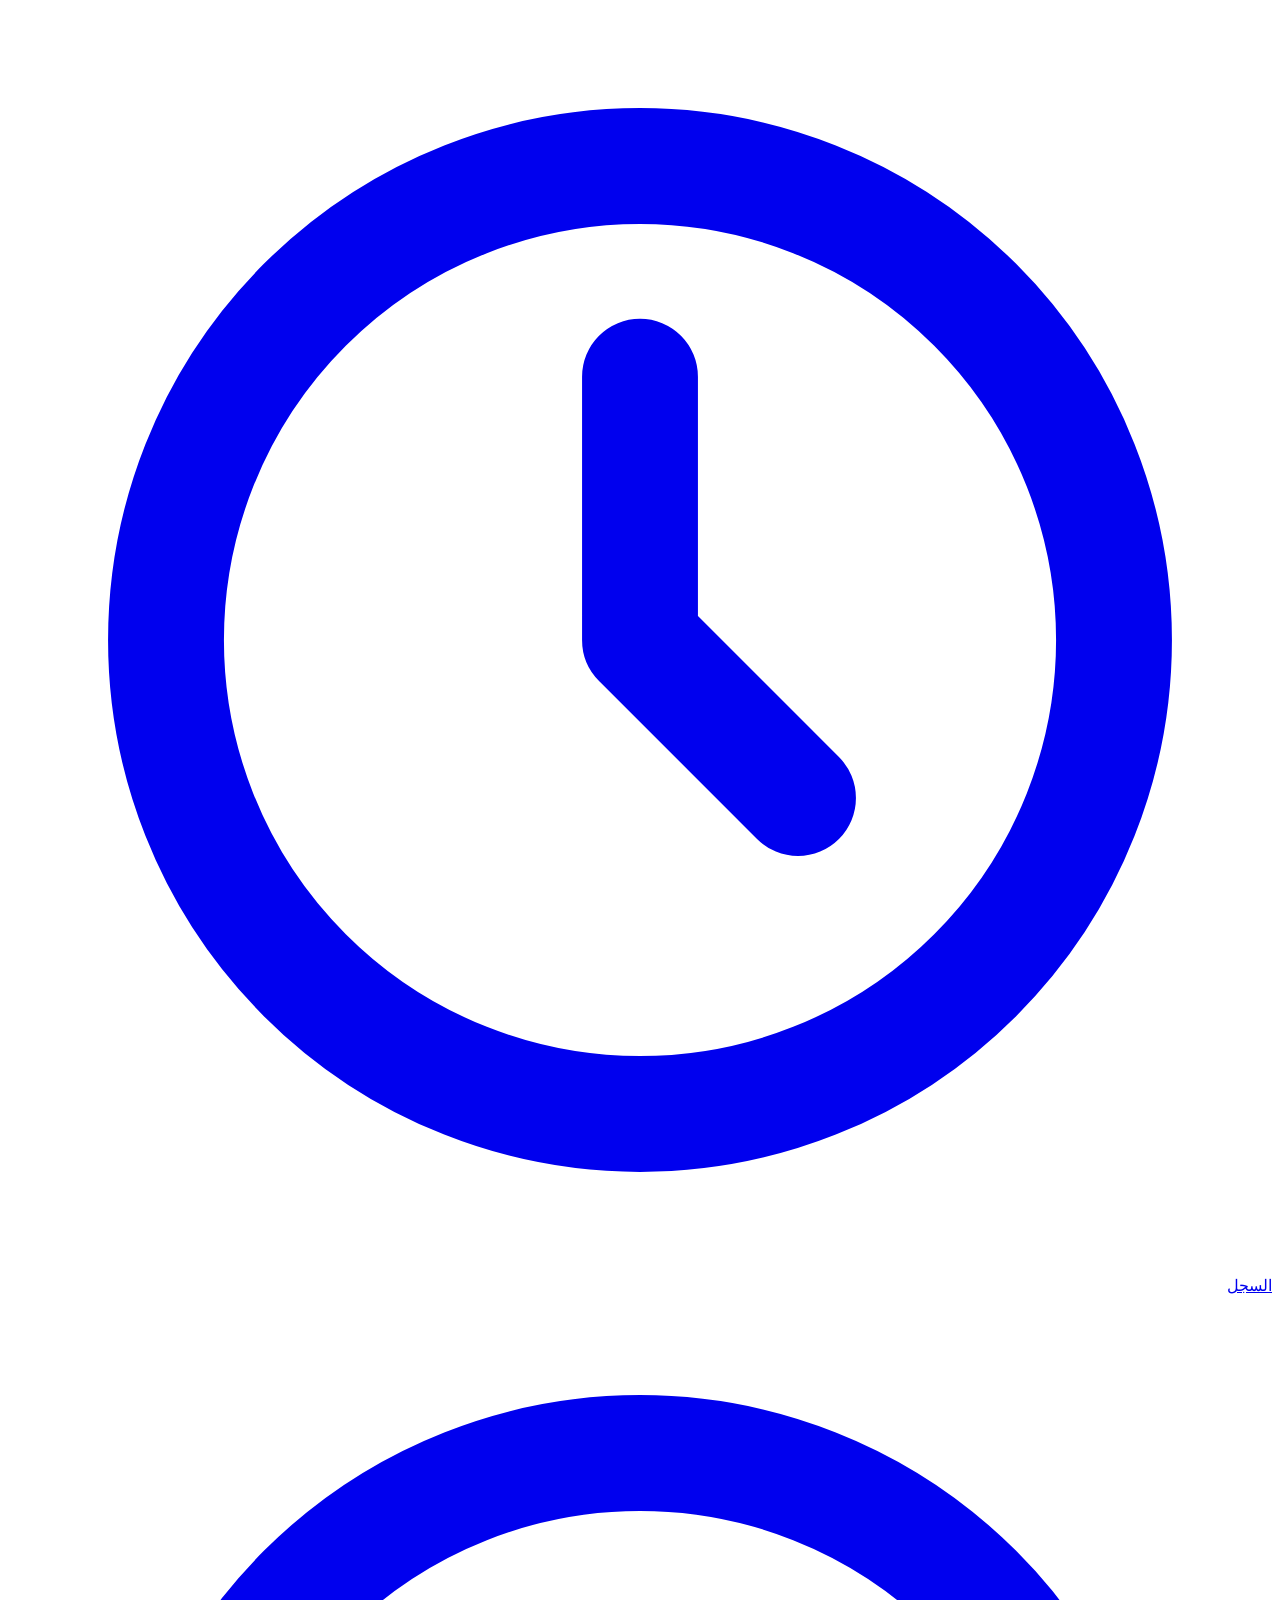
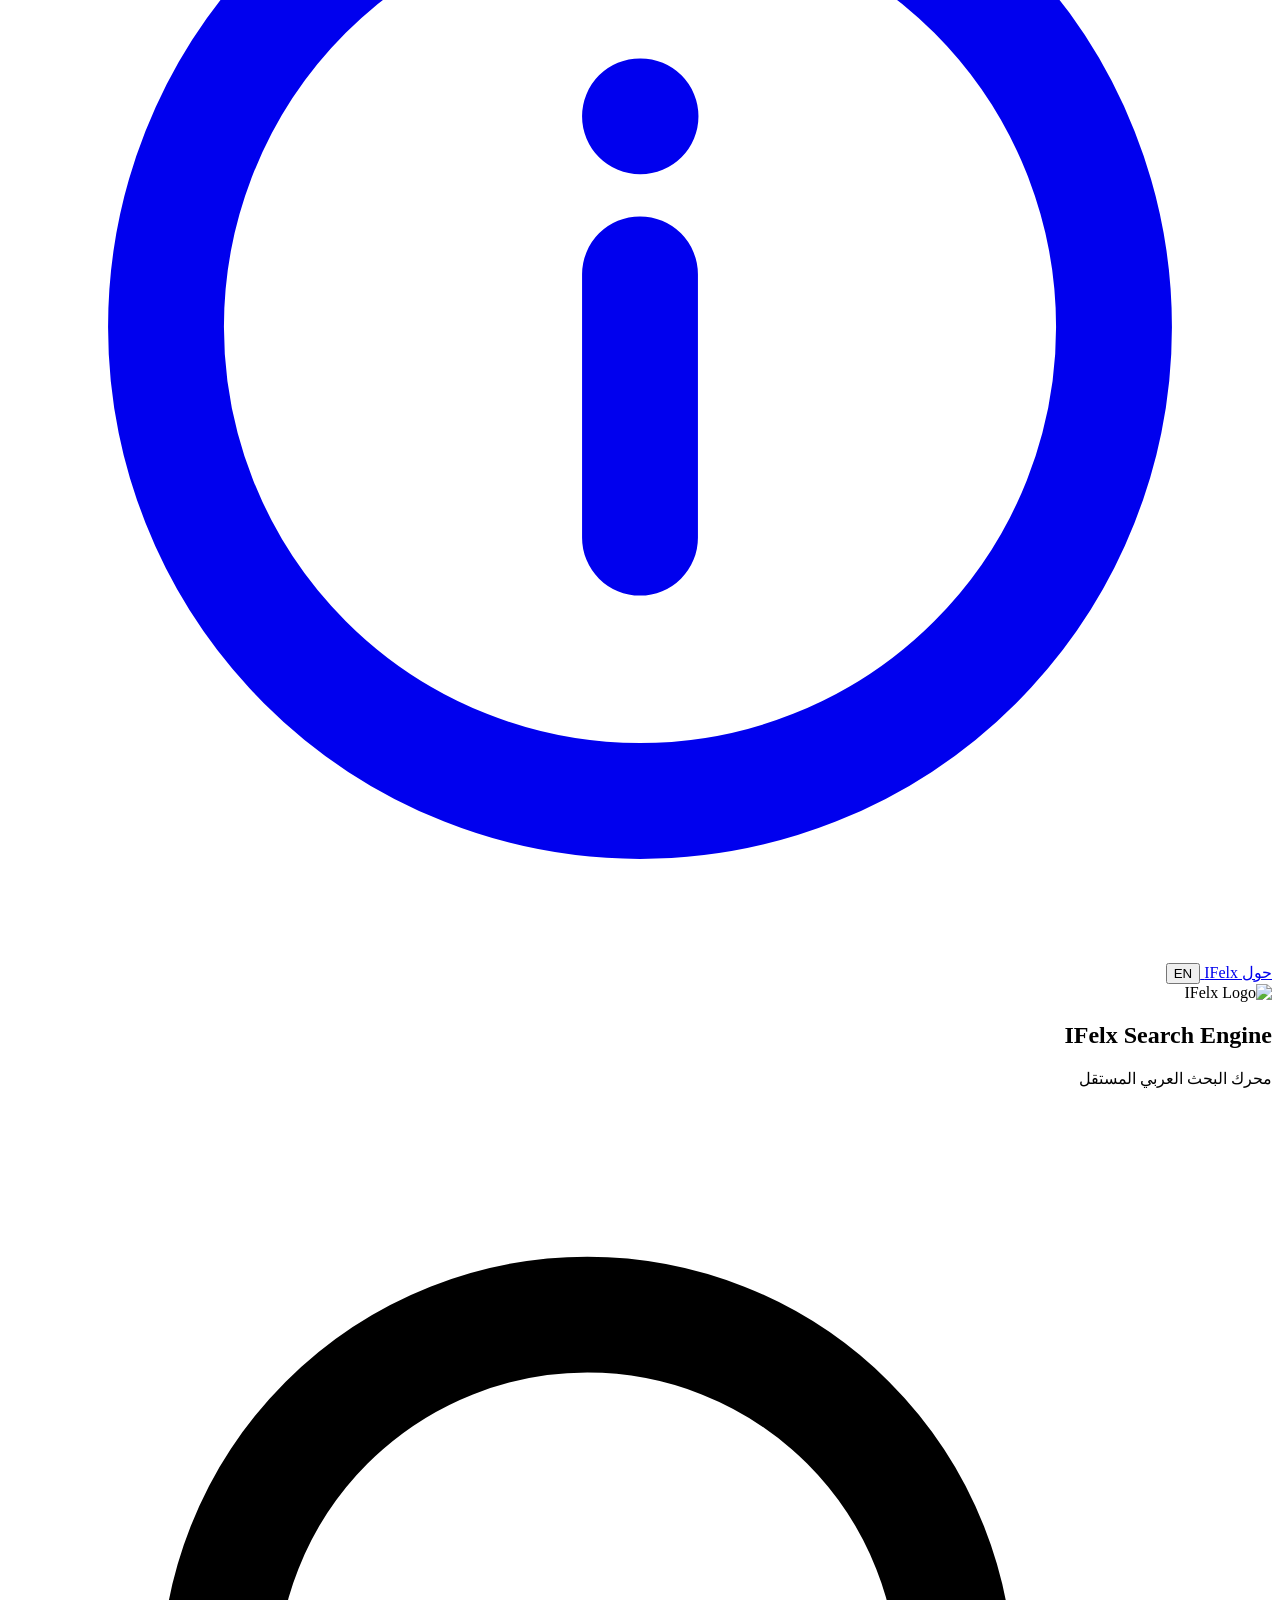
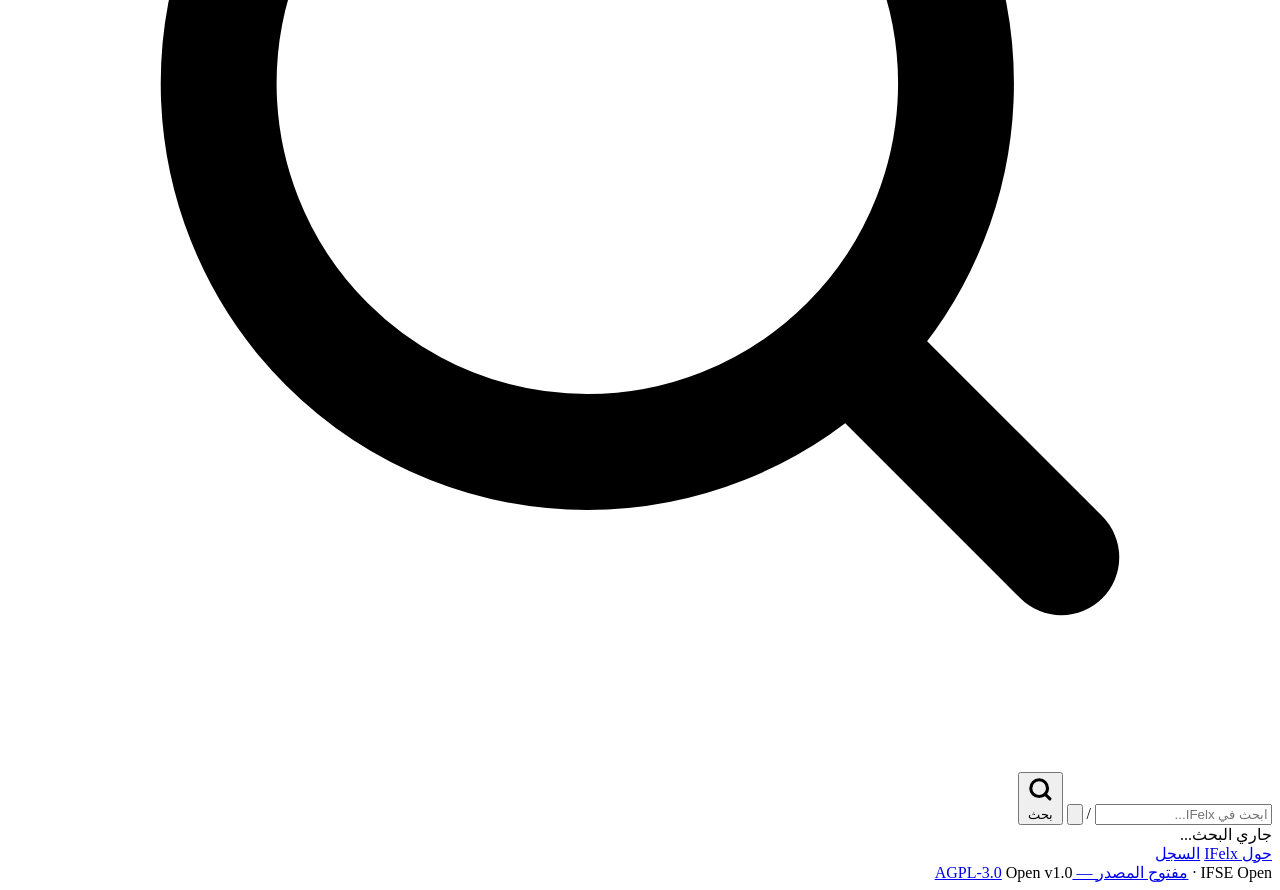
==== search/static/index.html @ 2abdf9db "IFSE Open 1.0: open-source IFelx search engine with its indexer Two Docker services sharing one SQLi" ====
<!DOCTYPE html>
<html lang="ar" dir="rtl">
<head>
    <meta charset="UTF-8">
    <meta name="viewport" content="width=device-width, initial-scale=1.0, viewport-fit=cover">
    <meta name="theme-color" content="#090909">
    <title>IFSE Open</title>
    <meta name="description" content="IFelx محرك بحث عربي سريع وآمن ومستقل">
    <meta name="keywords" content="بحث, محرك بحث عربي, IFelx, IFelx browser">
    <meta name="author" content="IFelx">
    <link rel="icon" href="/logo.png" type="image/png">
    <link rel="apple-touch-icon" href="/logo.png">
    <link rel="preconnect" href="https://fonts.googleapis.com">
    <link rel="preconnect" href="https://fonts.gstatic.com" crossorigin>
    <link rel="stylesheet" href="https://fonts.googleapis.com/css2?family=Cairo:wght@400..900&family=Inter:wght@400..700&display=swap" media="print" onload="this.media='all'">
    <noscript><link rel="stylesheet" href="https://fonts.googleapis.com/css2?family=Cairo:wght@400..900&family=Inter:wght@400..700&display=swap"></noscript>
    <link rel="preload" href="/logow-352.webp" as="image" type="image/webp" fetchpriority="high">
    <link rel="stylesheet" href="/style.css?v=open-1.0">
    <link rel="stylesheet" href="/customize.css?v=open-1.0">
    <script>try{if(localStorage.getItem("ifse_lang")==="en"){document.documentElement.lang="en";document.documentElement.dir="ltr";}}catch(e){}</script>
</head>
<body class="ifx-home">

<header class="ifx-home-bar">
    <nav class="ifx-home-nav" aria-label="IFelx">
        <a class="ifx-chip ifx-chip--collapse" href="/history" data-i18n-title="historyTitle">
            <svg viewBox="0 0 24 24" fill="none" stroke="currentColor" stroke-width="2.2" stroke-linecap="round" stroke-linejoin="round" aria-hidden="true"><circle cx="12" cy="12" r="9"/><path d="M12 7v5l3 3"/></svg>
            <span class="ifx-chip-label" data-i18n="history">السجل</span>
        </a>
        <a class="ifx-chip ifx-chip--collapse" href="/about" data-i18n-title="about">
            <svg viewBox="0 0 24 24" fill="none" stroke="currentColor" stroke-width="2.2" stroke-linecap="round" stroke-linejoin="round" aria-hidden="true"><circle cx="12" cy="12" r="9"/><path d="M12 11v5M12 8h.01"/></svg>
            <span class="ifx-chip-label" data-i18n="about">حول IFelx</span>
        </a>
        <button type="button" class="ifx-chip ifx-chip--lang" data-lang-toggle data-i18n-title="langTitle">EN</button>
    </nav>
</header>

<main class="ifx-home-main" id="main">

    <section class="ifx-home-hero">
        <div class="ifx-lockup">
            <span class="ifx-lockup-logo"><img src="/logow-352.webp" alt="IFelx Logo" width="88" height="88" fetchpriority="high"></span>
            <div class="ifx-lockup-text">
                <h1 class="ifx-hero-name">IFelx Search Engine</h1>
                <p class="ifx-hero-sub" data-i18n="brandSub">محرك البحث العربي المستقل</p>
            </div>
        </div>

        <div class="ifx-search ifx-search--hero" id="search" role="search">
            <div class="ifx-search-box">
                <svg class="ifx-search-lead" viewBox="0 0 24 24" fill="none" stroke="currentColor" stroke-width="2.2" stroke-linecap="round" aria-hidden="true"><circle cx="11" cy="11" r="7"/><path d="M20 20l-3.5-3.5"/></svg>
                <input type="search" class="ifx-search-input" id="searchInput"
                       placeholder="ابحث في IFelx..." data-i18n-ph="placeholder"
                       autocomplete="off" autocapitalize="off" spellcheck="false" enterkeyhint="search"
                       role="combobox" aria-autocomplete="list" aria-controls="acDropdown" aria-expanded="false"
                       aria-label="مربع البحث" data-i18n-label="searchBox">
                <span class="ifx-search-kbd" aria-hidden="true">/</span>
                <button type="button" class="ifx-search-clear" data-i18n-title="clear" title="مسح">
                    <svg viewBox="0 0 24 24" fill="none" stroke="currentColor" stroke-width="2.2" stroke-linecap="round" aria-hidden="true"><path d="M18 6 6 18M6 6l12 12"/></svg>
                </button>
                <button type="button" class="ifx-search-btn" data-i18n-title="search" title="بحث">
                    <svg viewBox="0 0 24 24" fill="none" stroke="currentColor" stroke-width="2.6" stroke-linecap="round" aria-hidden="true"><circle cx="11" cy="11" r="7"/><path d="M20 20l-3.5-3.5"/></svg>
                    <span class="ifx-search-btn-label" data-i18n="search">بحث</span>
                </button>
            </div>
            <div class="ifx-ac" id="acDropdown" role="listbox" aria-label="اقتراحات البحث" data-i18n-label="suggestions"></div>
        </div>

        <div class="ifx-searching" id="searching" aria-live="polite">
            <div class="ifx-spinner"></div><span data-i18n="searching">جاري البحث...</span>
        </div>

        <div class="ifx-stats" id="statsRow" aria-live="polite"></div>
    </section>
</main>

<footer class="ifx-footer">
    <nav class="ifx-footer-links" aria-label="IFelx">
        <a href="/about" data-i18n="about">حول IFelx</a>
        <a href="/history" data-i18n="history">السجل</a>
    </nav>
    <span class="ifx-footer-copy">IFSE Open · <a href="https://github.com/ahmedxv-v12/ifse-open" data-i18n="rights">مفتوح المصدر — AGPL-3.0</a></span>
    <span class="ifx-version">Open v1.0</span>
</footer>

<script src="/app.js?v=open-1.0"></script>
<script src="/customize.js?v=open-1.0"></script>
<script>
(function () {
const { t } = IFX;

IFX.applyLang();

/* ── Search ── */
const searchUi = IFX.setupSearch(document.getElementById("search"), q => {
    document.getElementById("searching").classList.add("show");
    window.location.href = `/search.html?q=${encodeURIComponent(q)}`;
});

/* coming back through the browser cache must not leave the spinner running */
window.addEventListener("pageshow", () => document.getElementById("searching").classList.remove("show"));

if (window.matchMedia("(hover: hover)").matches) searchUi.input.focus();

/* ── Stats ── */
let lastStats = null;

async function loadStats() {
    try { lastStats = await IFX.fetchStats(); }
    catch { lastStats = null; }
    document.getElementById("statsRow").innerHTML = IFX.statsHtml(lastStats);
}

IFX.onLang(() => {
    document.getElementById("statsRow").innerHTML = IFX.statsHtml(lastStats);
});

loadStats();
setInterval(() => { if (!document.hidden) loadStats(); }, 30000);
})();
</script>
</body>
</html>
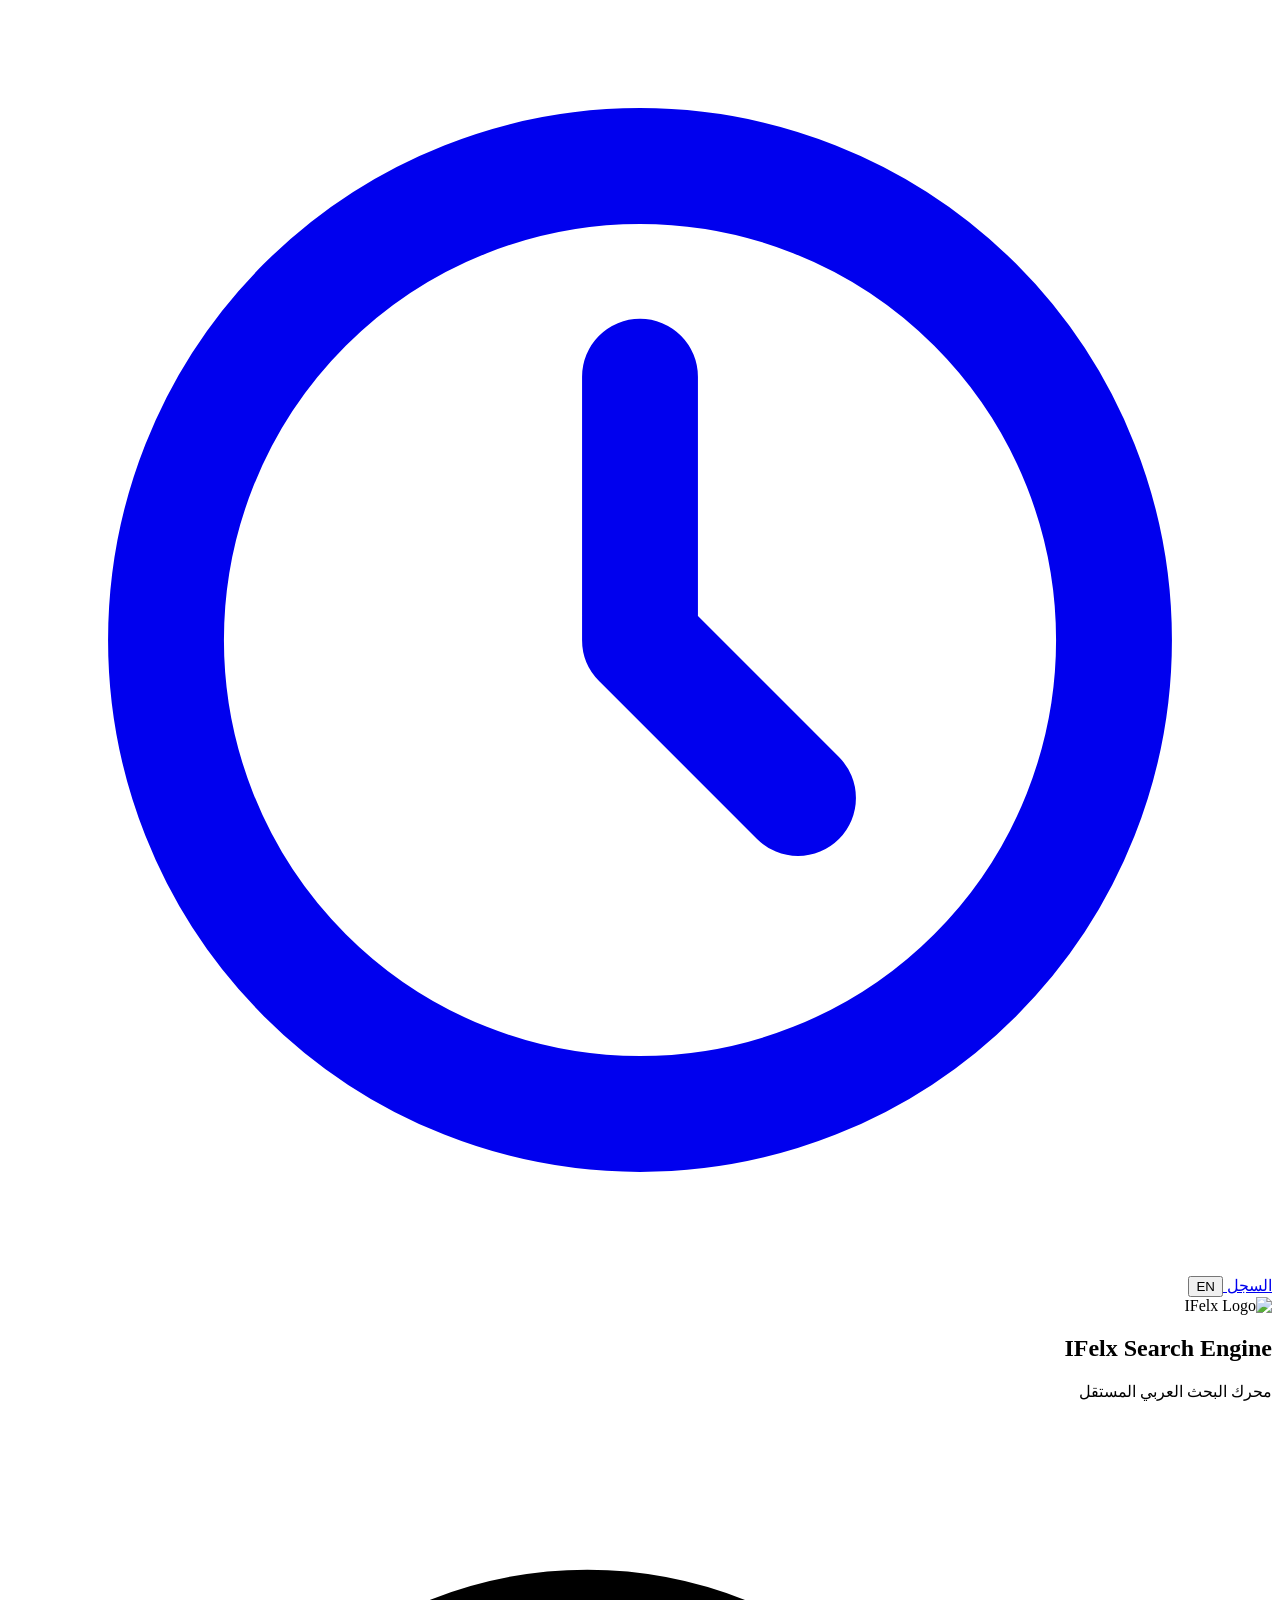
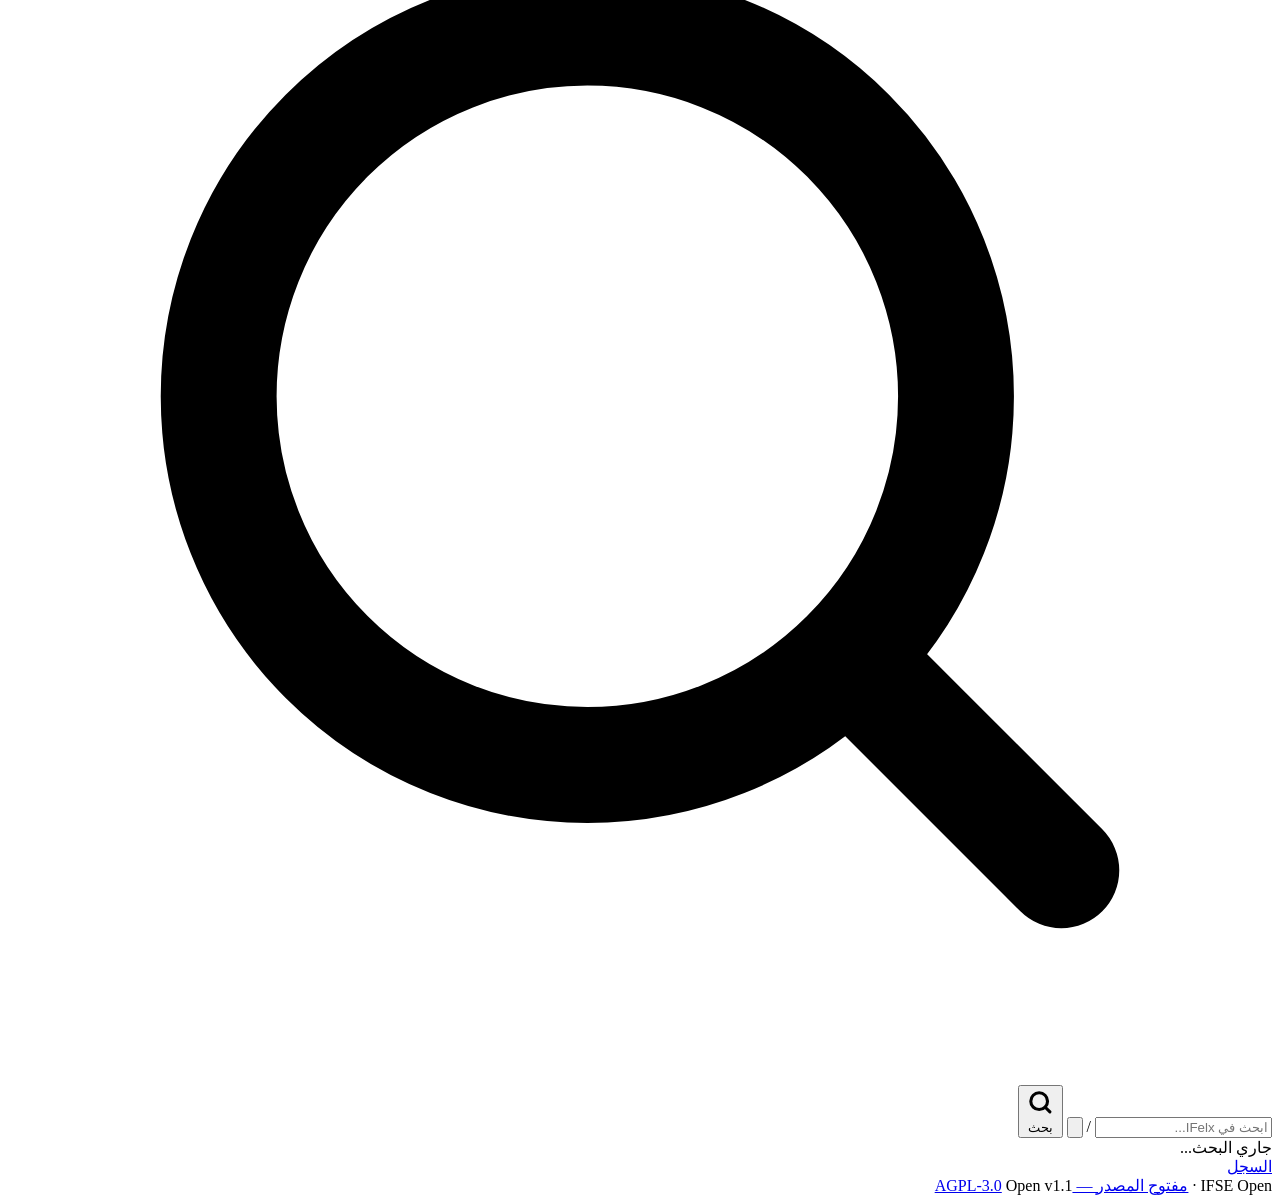
==== commit 002677d7: "IFSE Open 1.1: one site design for every visitor, element editor, no about page The design made with" ====
--- a/search/static/index.html
+++ b/search/static/index.html
@@ -15,8 +15,9 @@
     <link rel="stylesheet" href="https://fonts.googleapis.com/css2?family=Cairo:wght@400..900&family=Inter:wght@400..700&display=swap" media="print" onload="this.media='all'">
     <noscript><link rel="stylesheet" href="https://fonts.googleapis.com/css2?family=Cairo:wght@400..900&family=Inter:wght@400..700&display=swap"></noscript>
     <link rel="preload" href="/logow-352.webp" as="image" type="image/webp" fetchpriority="high">
-    <link rel="stylesheet" href="/style.css?v=open-1.0">
-    <link rel="stylesheet" href="/customize.css?v=open-1.0">
+    <link rel="stylesheet" href="/style.css?v=open-1.1">
+    <link rel="stylesheet" href="/customize.css?v=open-1.1">
+    <script src="/customize.js?v=open-1.1"></script>
     <script>try{if(localStorage.getItem("ifse_lang")==="en"){document.documentElement.lang="en";document.documentElement.dir="ltr";}}catch(e){}</script>
 </head>
 <body class="ifx-home">
@@ -26,10 +27,6 @@
         <a class="ifx-chip ifx-chip--collapse" href="/history" data-i18n-title="historyTitle">
             <svg viewBox="0 0 24 24" fill="none" stroke="currentColor" stroke-width="2.2" stroke-linecap="round" stroke-linejoin="round" aria-hidden="true"><circle cx="12" cy="12" r="9"/><path d="M12 7v5l3 3"/></svg>
             <span class="ifx-chip-label" data-i18n="history">السجل</span>
-        </a>
-        <a class="ifx-chip ifx-chip--collapse" href="/about" data-i18n-title="about">
-            <svg viewBox="0 0 24 24" fill="none" stroke="currentColor" stroke-width="2.2" stroke-linecap="round" stroke-linejoin="round" aria-hidden="true"><circle cx="12" cy="12" r="9"/><path d="M12 11v5M12 8h.01"/></svg>
-            <span class="ifx-chip-label" data-i18n="about">حول IFelx</span>
         </a>
         <button type="button" class="ifx-chip ifx-chip--lang" data-lang-toggle data-i18n-title="langTitle">EN</button>
     </nav>
@@ -76,15 +73,13 @@
 
 <footer class="ifx-footer">
     <nav class="ifx-footer-links" aria-label="IFelx">
-        <a href="/about" data-i18n="about">حول IFelx</a>
         <a href="/history" data-i18n="history">السجل</a>
     </nav>
     <span class="ifx-footer-copy">IFSE Open · <a href="https://github.com/ahmedxv-v12/ifse-open" data-i18n="rights">مفتوح المصدر — AGPL-3.0</a></span>
-    <span class="ifx-version">Open v1.0</span>
+    <span class="ifx-version">Open v1.1</span>
 </footer>
 
-<script src="/app.js?v=open-1.0"></script>
-<script src="/customize.js?v=open-1.0"></script>
+<script src="/app.js?v=open-1.1"></script>
 <script>
 (function () {
 const { t } = IFX;
